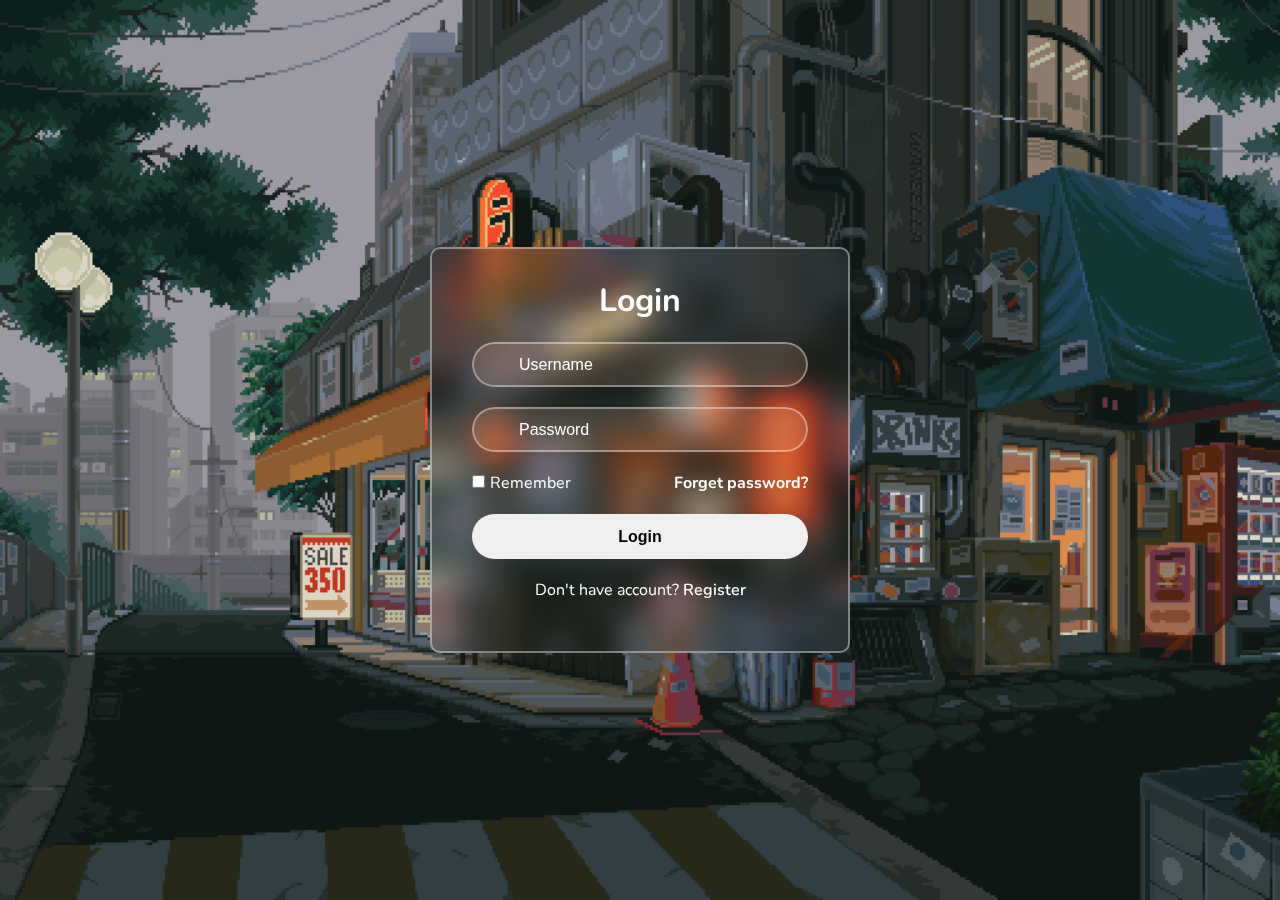
==== index.html @ 67407eeb "Login page" ====
<!DOCTYPE html>
<html lang="en">
<head>
    <meta charset="UTF-8">
    <meta name="viewport" content="width=device-width, initial-scale=1.0">
    <title>Login</title>
    <link rel="stylesheet" href="style.css">
    <link rel="stylesheet" href="https://cdnjs.cloudflare.com/ajax/libs/font-awesome/6.6.0/css/all.min.css" integrity="sha512-Kc323vGBEqzTmouAECnVceyQqyqdsSiqLQISBL29aUW4U/M7pSPA/gEUZQqv1cwx4OnYxTxve5UMg5GT6L4JJg==" crossorigin="anonymous" referrerpolicy="no-referrer" />
</head>
<body>
    <div class="container">
        <h1>
            Login
        </h1>
        <div class="input-box">
            <input type="text" placeholder="Username" required>
        </div>
        <div class="input-box">
            <input type="text" placeholder="Password" required>
        </div>
        <div class="user-remember">
            <label><input type="checkbox">Remember</label>
            <a href="#">Forget password?</a>
        </div>
        <button class="btn" type="submit">Login</button>
        <div class="user-account">
            <p>Don't have account? <a href="#">Register</a></p>
        </div>
    </div>
    
</body>
</html>
---- style.css ----
@import url('https://fonts.googleapis.com/css2?family=Nunito:ital,wght@0,200..1000;1,200..1000&display=swap');
*{
    margin: 0;
    padding: 0;
    box-sizing: border-box;
}
body{
    display: flex;
    justify-content: center;
    align-items: center;
    width: 100%;
    min-height: 100vh;
    background: linear-gradient(rgba(0,0,0,0),rgba(0,0,0,0)),url(adas.gif);
    background-position: center;
    background-repeat: no-repeat;
    background-size: cover;
    color: #fff;
    font-family: "Nunito", sans-serif;
    font-optical-sizing: auto;
    font-style: normal;
}
.container{
    height: 100%;
    width: 420px;
    background-color: transparent;
    backdrop-filter: blur(15px);
    border: 2px solid rgba(255,255,255,.4);
    border-radius: 10px;
    padding: 30px 40px;
}
.container h1{
    color: white;
    text-align: center;
    font-size: 32px;
    font-weight: 700;
}
.container .input-box{
    width: 100%;
    height: 45px;
    background-color: rgba(222, 168, 135, 0.183);
    margin-top: 20px;
    position: relative;
    border-radius: 25px;
    overflow: hidden;
}
.input-box input{
    width: 100%;
    height: 45px;
    border-radius: 40px;
    background-color: transparent;
    outline: none;
    border: 2px solid rgba(255, 255, 255, .4);
    padding: 20px 45px 20px 45px;
    color: white;
    font-size: 16px;
}
.input-box input::placeholder{
    color: white;
}
.input-box i{
    position: absolute;
    right: 20px;
    top: 50%;
    transform: translateY(-50%);
}
.user-remember{
    margin: 20px 0px;
    display: flex;
    justify-content: space-between;
}
.user-remember label input{
    accent-color: #fff;
    margin-right: 5px;
}
.user-remember a{
    text-decoration: none;
    color: #fff;
    font-weight: 700;
}
.container .btn{
    width: 100%;
    height: 45px;
    font-size: 16px;
    font-weight: 700;
    border-radius: 40px;
    border: none;
}
.user-account{
    margin: 20px 0px;
    text-align: center;
}
.user-account a{
    text-decoration: none;
    color: white;
    font-weight: 600;
}
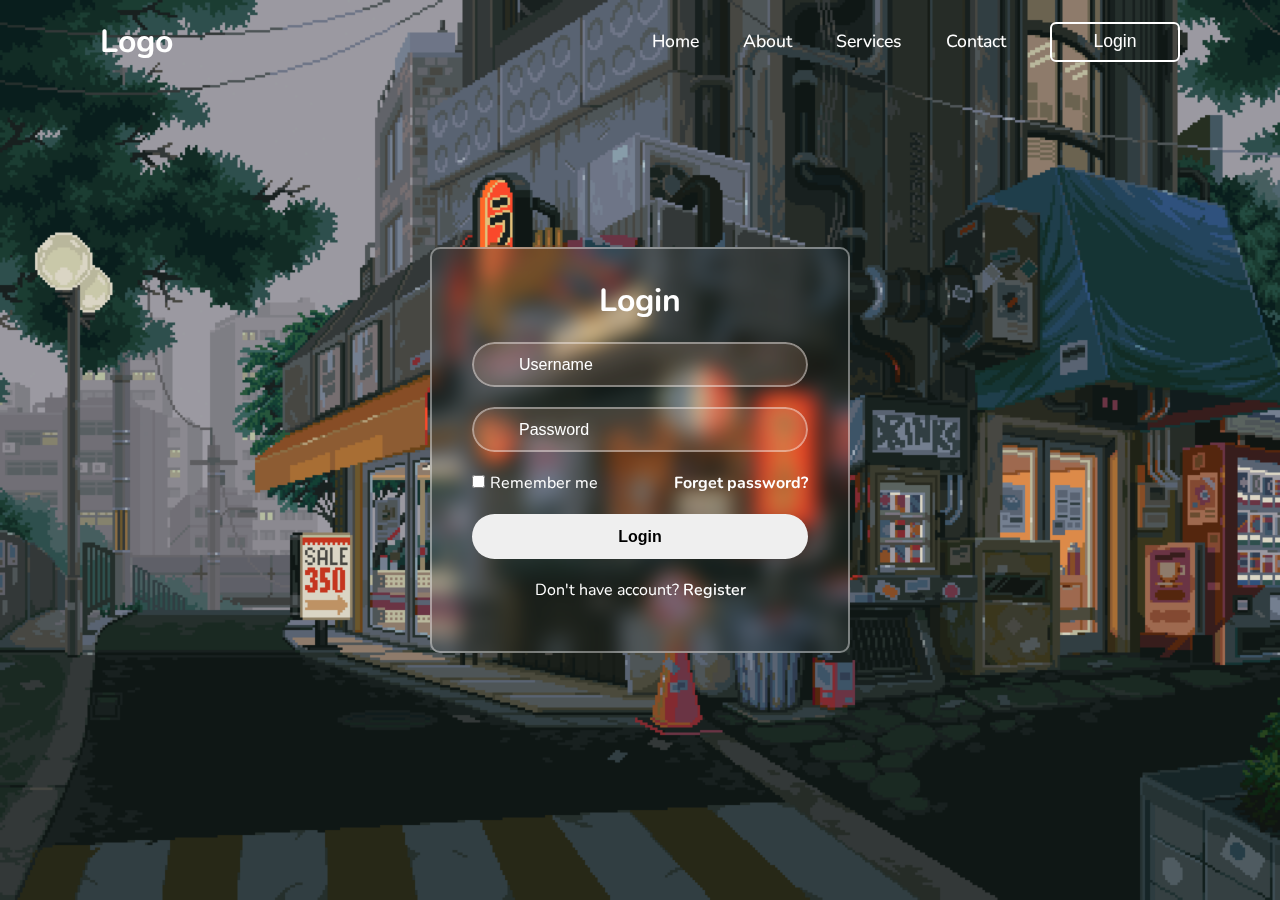
==== commit 77fded57: "new" ====
--- a/index.html
+++ b/index.html
@@ -8,10 +8,20 @@
     <link rel="stylesheet" href="https://cdnjs.cloudflare.com/ajax/libs/font-awesome/6.6.0/css/all.min.css" integrity="sha512-Kc323vGBEqzTmouAECnVceyQqyqdsSiqLQISBL29aUW4U/M7pSPA/gEUZQqv1cwx4OnYxTxve5UMg5GT6L4JJg==" crossorigin="anonymous" referrerpolicy="no-referrer" />
 </head>
 <body>
+
+    <header>
+        <h2 class="logo">Logo</h2>
+        <nav class="navigation">
+            <a href="#">Home</a>
+            <a href="#">About</a>
+            <a href="#">Services</a>
+            <a href="#">Contact</a>
+            <button class="btnLogin-popup">Login</button>
+        </nav>
+    </header>
+    
     <div class="container">
-        <h1>
-            Login
-        </h1>
+        <h1>Login</h1>
         <div class="input-box">
             <input type="text" placeholder="Username" required>
         </div>
@@ -19,7 +29,7 @@
             <input type="text" placeholder="Password" required>
         </div>
         <div class="user-remember">
-            <label><input type="checkbox">Remember</label>
+            <label><input type="checkbox">Remember me</label>
             <a href="#">Forget password?</a>
         </div>
         <button class="btn" type="submit">Login</button>
@@ -28,5 +38,6 @@
         </div>
     </div>
     
+    <script src="script.js"></script>
 </body>
 </html>--- a/style.css
+++ b/style.css
@@ -4,7 +4,75 @@
     padding: 0;
     box-sizing: border-box;
 }
-body{
+
+header {
+    position: fixed;
+    top: 0;
+    left: 0;
+    width: 100%;
+    padding: 20px 100px;
+    background: transparent;
+    display: flex;
+    justify-content: space-between;
+    align-items: center;
+    z-index: 99;
+}
+
+.logo {
+    font-size: 2em;
+    color: #fff;
+    user-select: none;
+}
+
+.navigation a {
+    position: relative;
+    font-size: 1.1em;
+    color: #fff;
+    text-decoration: none;
+    font-weight: 500;
+    margin-left: 40px;
+}
+
+.navigation a::after {
+    content: '';
+    position: absolute;
+    left: 0;
+    bottom: -6px;
+    width: 100%;
+    height: 3px;
+    background: #fff;
+    border-radius: 5px;
+    transform-origin: left;
+    transform: scaleX(0);
+    transition: transform .5s;
+}
+
+.navigation a:hover::after {
+    transform-origin: right;
+    transform: scaleX(1);
+}
+
+.navigation .btnLogin-popup {
+    width: 130px;
+    height: 40px;
+    background: transparent;
+    border: 2px solid #fff;
+    outline: none;
+    border-radius: 6px;
+    cursor: pointer;
+    font-size: 1.1em;
+    color: #fff;
+    font-weight: 500;
+    margin-left: 40px;
+    transition: .5s;
+}
+
+.navigation .btnLogin-popup:hover {
+    background: #fff;
+    color: #162938;
+}
+
+body {
     display: flex;
     justify-content: center;
     align-items: center;
@@ -19,11 +87,11 @@
     font-optical-sizing: auto;
     font-style: normal;
 }
-.container{
+.container {
     height: 100%;
     width: 420px;
     background-color: transparent;
-    backdrop-filter: blur(15px);
+    backdrop-filter: blur(10px);
     border: 2px solid rgba(255,255,255,.4);
     border-radius: 10px;
     padding: 30px 40px;
